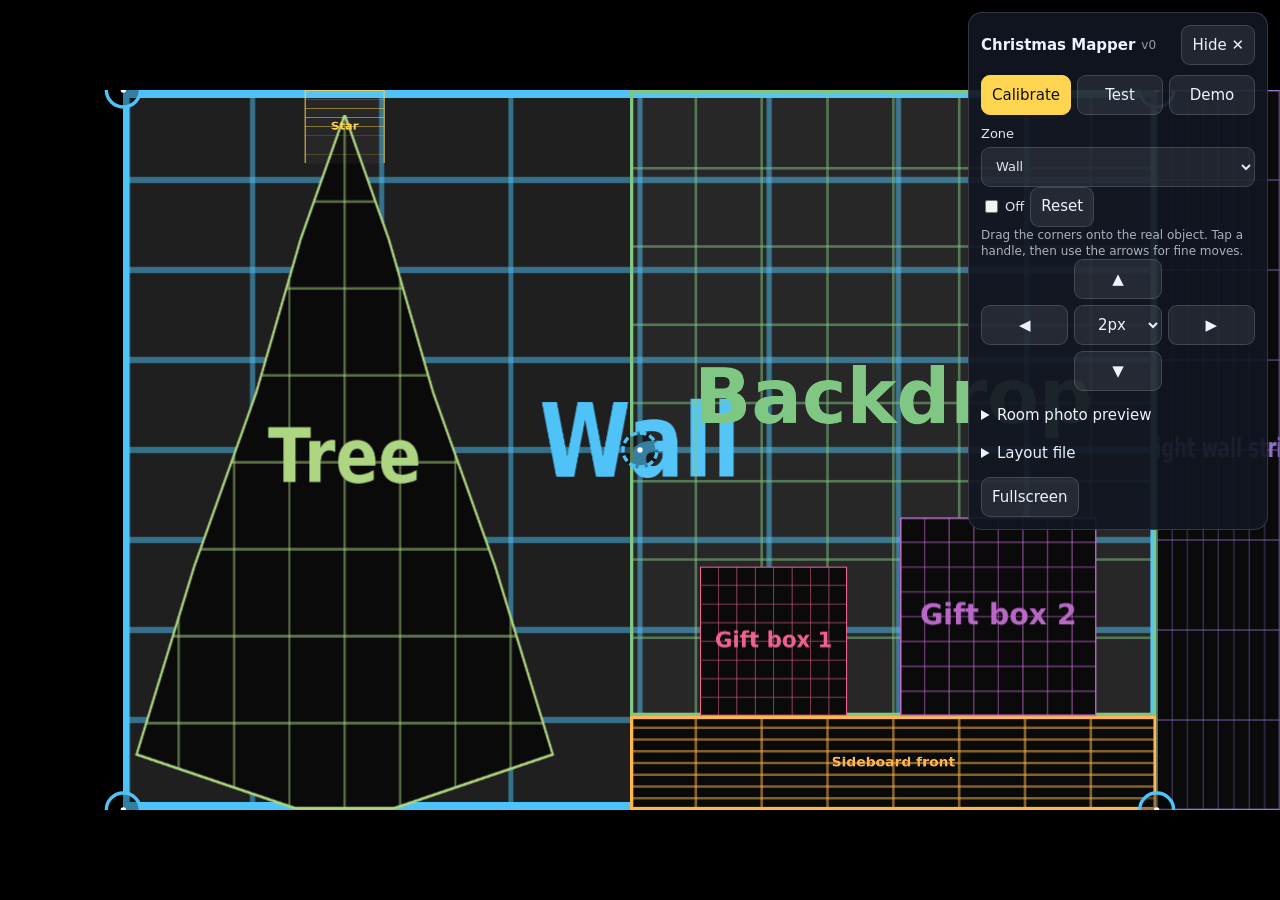
==== app/index.html @ 34c8f848 "Plan v2 with room measurements and cast; add Mapper v0 calibration app - Plan: measured stage, HAPPR" ====
<!doctype html>
<html lang="en">
<head>
  <meta charset="utf-8">
  <meta name="viewport" content="width=device-width, initial-scale=1, maximum-scale=1, user-scalable=no, viewport-fit=cover">
  <meta name="apple-mobile-web-app-capable" content="yes">
  <meta name="apple-mobile-web-app-status-bar-style" content="black-translucent">
  <title>Christmas Mapper</title>
  <link rel="stylesheet" href="style.css">
</head>
<body>
  <div id="stage">
    <div id="bg" hidden></div>
    <div id="handles"></div>
  </div>

  <div id="hotCorner" title="Show controls"></div>

  <aside id="panel">
    <header>
      <strong>Christmas Mapper</strong> <span class="ver">v0</span>
      <button id="hideUI" title="Hide controls (tap top-left corner to bring back)">Hide ✕</button>
    </header>

    <div class="row seg">
      <button data-mode="calibrate">Calibrate</button>
      <button data-mode="test">Test</button>
      <button data-mode="demo">Demo</button>
    </div>

    <section id="calibTools">
      <label>Zone <select id="zoneSelect"></select></label>
      <div class="row">
        <button id="maskBtn">Edit outline</button>
        <label class="chk"><input type="checkbox" id="hideZone"> Off</label>
        <button id="resetZone">Reset</button>
      </div>
      <p class="hint">Drag the corners onto the real object. Tap a handle, then use the arrows for fine moves.</p>
      <div class="dpad">
        <span></span><button data-nudge="0,-1">▲</button><span></span>
        <button data-nudge="-1,0">◀</button>
        <select id="stepSel"><option value="1">1px</option><option value="2" selected>2px</option><option value="10">10px</option></select>
        <button data-nudge="1,0">▶</button>
        <span></span><button data-nudge="0,1">▼</button><span></span>
      </div>
    </section>

    <section id="testTools" hidden>
      <div class="row seg">
        <button data-pattern="grid" class="on">Grid</button>
        <button data-pattern="white">White</button>
        <button data-pattern="colors">Colours</button>
      </div>
    </section>

    <details>
      <summary>Room photo preview</summary>
      <p class="hint">Show a photo of the wall behind the zones (stays on this device only).</p>
      <input type="file" id="photoFile" accept="image/*">
      <div class="row">
        <input type="range" id="photoOpacity" min="0.1" max="1" step="0.05" value="0.6" disabled>
        <button id="photoClear">Remove</button>
      </div>
    </details>

    <details>
      <summary>Layout file</summary>
      <div class="row">
        <button id="exportBtn">Export</button>
        <label class="filebtn">Import<input type="file" id="importFile" accept="application/json,.json"></label>
      </div>
    </details>

    <div class="row">
      <button id="fullscreenBtn">Fullscreen</button>
    </div>
  </aside>

  <script type="module" src="js/main.js"></script>
</body>
</html>
---- app/style.css ----
:root {
  --panel-bg: rgba(18, 22, 34, 0.92);
  --panel-fg: #eef2ff;
  --accent: #ffd54f;
  --line: rgba(255, 255, 255, 0.15);
}

* { box-sizing: border-box; }
html, body {
  margin: 0; height: 100%; background: #000; overflow: hidden;
  font: 15px/1.35 -apple-system, system-ui, sans-serif; color: var(--panel-fg);
  -webkit-user-select: none; user-select: none; touch-action: none;
}

#stage {
  position: absolute; left: 50%; top: 50%;
  width: 1920px; height: 1080px;
  transform-origin: 50% 50%;
  background: #000;
  overflow: hidden;
}
#bg {
  position: absolute; inset: 0;
  background: center / cover no-repeat; opacity: 0.6;
}
canvas.zone {
  position: absolute; left: 0; top: 0;
  transform-origin: 0 0;
  mix-blend-mode: normal;
}
#handles { position: absolute; inset: 0; }
.handle {
  position: absolute; width: 56px; height: 56px; margin: -28px 0 0 -28px;
  border: 5px solid #fff; border-radius: 50%;
  background: rgba(0, 0, 0, 0.35);
  touch-action: none; cursor: grab;
}
.handle::after {
  content: ''; position: absolute; left: 50%; top: 50%; width: 8px; height: 8px;
  margin: -4px 0 0 -4px; border-radius: 50%; background: #fff;
}
.handle.small { width: 40px; height: 40px; margin: -20px 0 0 -20px; }
.handle.move { border-style: dashed; }
.handle.active { background: rgba(255, 213, 79, 0.55); box-shadow: 0 0 0 4px #fff; }

#hotCorner { position: fixed; left: 0; top: 0; width: 70px; height: 70px; z-index: 5; }
body:not(.ui-hidden) #hotCorner { display: none; }

#panel {
  position: fixed; right: 12px; top: 12px; width: 300px; max-height: calc(100% - 24px); overflow: auto;
  background: var(--panel-bg); border: 1px solid var(--line); border-radius: 14px;
  padding: 12px; z-index: 10; display: flex; flex-direction: column; gap: 10px;
  touch-action: pan-y; -webkit-user-select: none;
}
#panel[hidden] { display: none; }
#panel header { display: flex; align-items: center; gap: 6px; }
#panel header .ver { opacity: 0.6; font-size: 12px; }
#panel header button { margin-left: auto; }
.row { display: flex; gap: 6px; align-items: center; flex-wrap: wrap; }
.seg button { flex: 1; }
button, select, .filebtn {
  font: inherit; color: var(--panel-fg); background: rgba(255, 255, 255, 0.08);
  border: 1px solid var(--line); border-radius: 9px; padding: 8px 10px; min-height: 40px;
}
button.on { background: var(--accent); color: #111; border-color: var(--accent); }
select { width: 100%; }
label { display: flex; flex-direction: column; gap: 4px; font-size: 13px; opacity: 0.95; }
label.chk { flex-direction: row; align-items: center; }
.filebtn { position: relative; overflow: hidden; display: inline-flex; align-items: center; }
.filebtn input { position: absolute; inset: 0; opacity: 0; }
.hint { margin: 0; font-size: 12px; opacity: 0.7; }
details summary { cursor: pointer; padding: 4px 0; }
details > * + * { margin-top: 6px; }
.dpad { display: grid; grid-template-columns: repeat(3, 1fr); gap: 6px; }
.dpad select { min-height: 40px; padding: 4px; text-align: center; }
input[type=range] { flex: 1; }
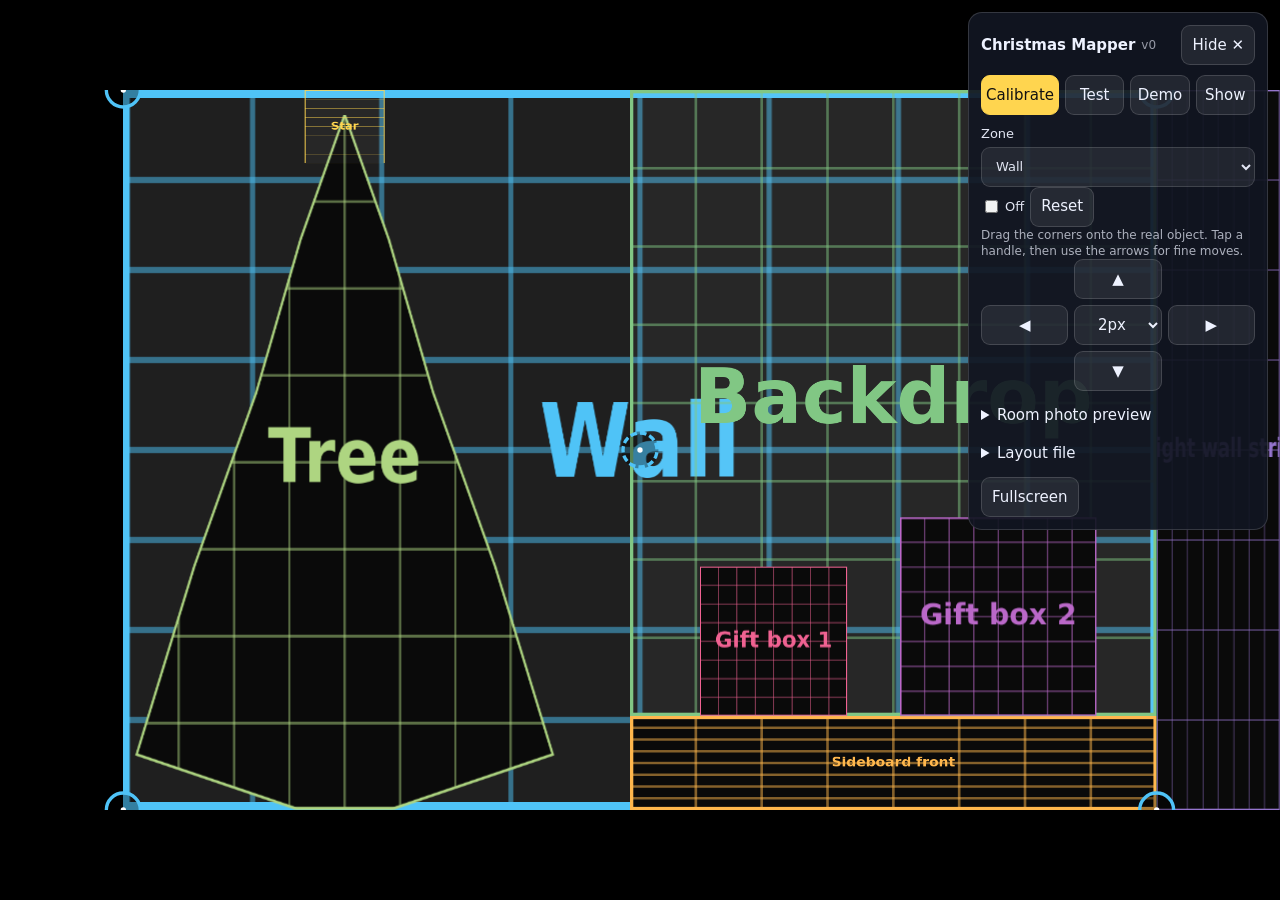
==== commit 91019c89: "WP-01: show timeline, master clock, hold points, Show mode - audio.js: MasterClock (audio element or" ====
--- a/app/index.html
+++ b/app/index.html
@@ -26,6 +26,7 @@
       <button data-mode="calibrate">Calibrate</button>
       <button data-mode="test">Test</button>
       <button data-mode="demo">Demo</button>
+      <button data-mode="show">Show</button>
     </div>
 
     <section id="calibTools">
@@ -51,6 +52,25 @@
         <button data-pattern="white">White</button>
         <button data-pattern="colors">Colours</button>
       </div>
+    </section>
+
+    <section id="showTools" hidden>
+      <div class="row seg">
+        <button id="playBtn">▶ Play</button>
+        <button id="restartBtn">⟲ Restart</button>
+      </div>
+      <button id="continueBtn" disabled>Continue ▶▶</button>
+      <div class="row"><span id="timeLabel" class="mono"></span></div>
+      <input type="range" id="seekBar" min="0" max="1" step="0.001" value="0">
+      <div class="hint" id="sceneLabel"></div>
+      <select id="sceneSelect"></select>
+      <label>Bluetooth audio delay <span id="delayValue" class="mono">0 ms</span>
+        <input type="range" id="delayRange" min="0" max="500" step="10" value="0">
+      </label>
+      <button id="syncBtn">Sync test (beep + flash)</button>
+      <p class="hint">Run the sync test and move the slider until the flash and the beep happen together.</p>
+      <label class="filebtn">Load music (temporary)<input type="file" id="musicFile" accept="audio/*"></label>
+      <div class="hint" id="musicName">No music: silent clock</div>
     </section>
 
     <details>
--- a/app/style.css
+++ b/app/style.css
@@ -57,7 +57,8 @@
 #panel header .ver { opacity: 0.6; font-size: 12px; }
 #panel header button { margin-left: auto; }
 .row { display: flex; gap: 6px; align-items: center; flex-wrap: wrap; }
-.seg button { flex: 1; }
+.seg { flex-wrap: nowrap; }
+.seg button { flex: 1; padding: 8px 4px; }
 button, select, .filebtn {
   font: inherit; color: var(--panel-fg); background: rgba(255, 255, 255, 0.08);
   border: 1px solid var(--line); border-radius: 9px; padding: 8px 10px; min-height: 40px;
@@ -74,3 +75,8 @@
 .dpad { display: grid; grid-template-columns: repeat(3, 1fr); gap: 6px; }
 .dpad select { min-height: 40px; padding: 4px; text-align: center; }
 input[type=range] { flex: 1; }
+
+.mono { font-variant-numeric: tabular-nums; font-family: ui-monospace, Menlo, monospace; font-size: 13px; }
+button:disabled { opacity: 0.4; }
+#showTools { display: flex; flex-direction: column; gap: 8px; }
+#showTools[hidden] { display: none; }
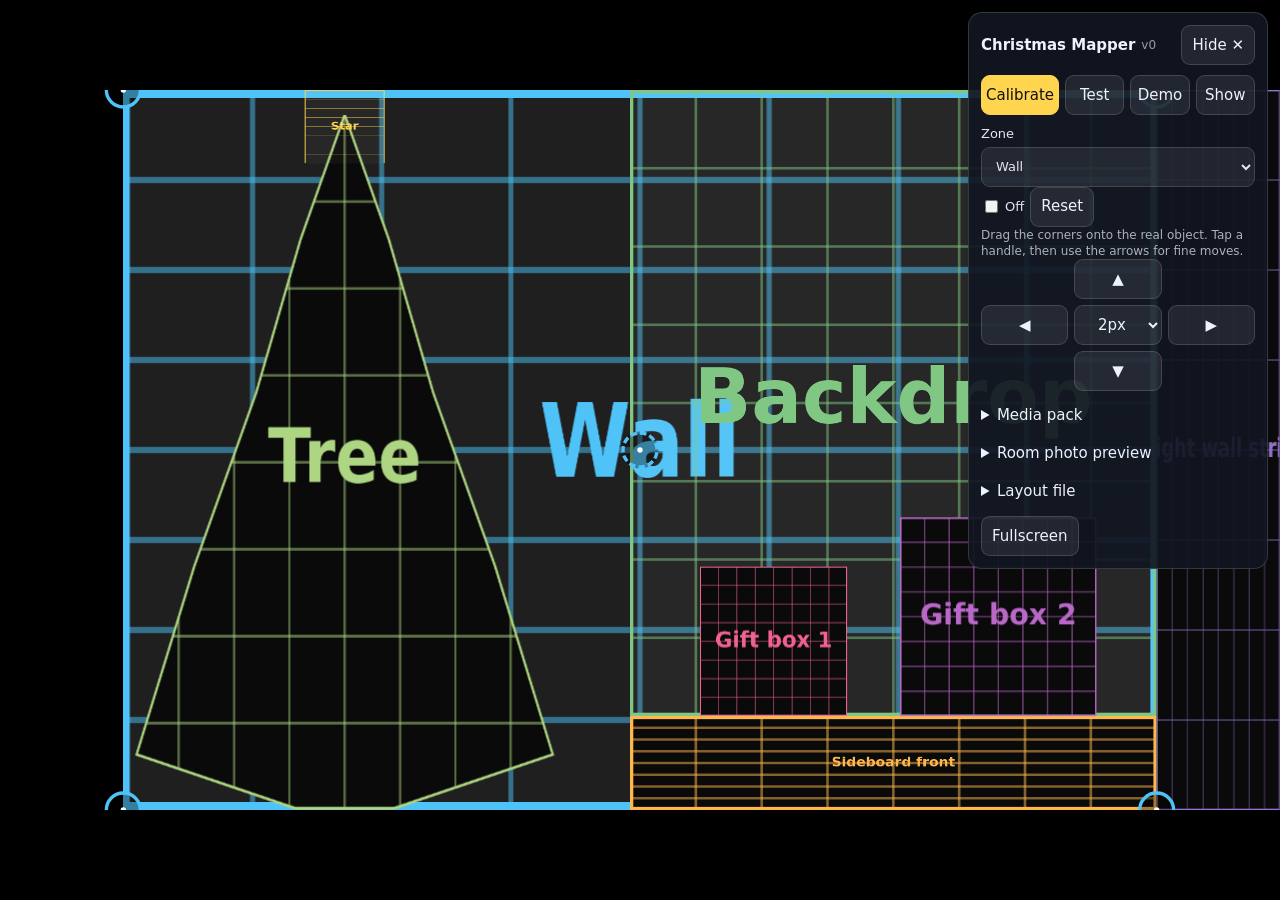
==== commit 6dda462a: "WP-02: on-device media pack and offline mode Personal media (photos, narration, final mix) must stay" ====
--- a/app/index.html
+++ b/app/index.html
@@ -5,7 +5,11 @@
   <meta name="viewport" content="width=device-width, initial-scale=1, maximum-scale=1, user-scalable=no, viewport-fit=cover">
   <meta name="apple-mobile-web-app-capable" content="yes">
   <meta name="apple-mobile-web-app-status-bar-style" content="black-translucent">
+  <meta name="theme-color" content="#000000">
   <title>Christmas Mapper</title>
+  <link rel="manifest" href="manifest.webmanifest">
+  <link rel="icon" href="icon.svg" type="image/svg+xml">
+  <link rel="apple-touch-icon" href="icon-180.png">
   <link rel="stylesheet" href="style.css">
 </head>
 <body>
@@ -69,9 +73,19 @@
       </label>
       <button id="syncBtn">Sync test (beep + flash)</button>
       <p class="hint">Run the sync test and move the slider until the flash and the beep happen together.</p>
-      <label class="filebtn">Load music (temporary)<input type="file" id="musicFile" accept="audio/*"></label>
       <div class="hint" id="musicName">No music: silent clock</div>
+      <p class="hint">Music comes from <code>master-mix</code> in the Media pack below.</p>
     </section>
+
+    <details id="mediaPack">
+      <summary>Media pack</summary>
+      <p class="hint">Private files stay on this iPad only. Each file is saved under its name without the
+        extension. Expected names: <code>master-mix</code>, <code>photo-1</code>…<code>photo-6</code>,
+        <code>narration-s01</code> (etc.).</p>
+      <label class="filebtn">Add files…<input type="file" id="mediaFiles" multiple accept="image/*,audio/*,video/*"></label>
+      <ul id="mediaList"></ul>
+      <div class="hint" id="mediaStatus"></div>
+    </details>
 
     <details>
       <summary>Room photo preview</summary>
--- a/app/style.css
+++ b/app/style.css
@@ -80,3 +80,9 @@
 button:disabled { opacity: 0.4; }
 #showTools { display: flex; flex-direction: column; gap: 8px; }
 #showTools[hidden] { display: none; }
+
+/* media pack */
+#mediaList { list-style: none; margin: 0; padding: 0; max-height: 180px; overflow-y: auto; }
+#mediaList li { display: flex; justify-content: space-between; align-items: center; gap: 6px; padding: 3px 0; border-bottom: 1px solid var(--line); font-size: 13px; }
+#mediaList li span { overflow: hidden; text-overflow: ellipsis; white-space: nowrap; }
+code { font-size: 12px; }
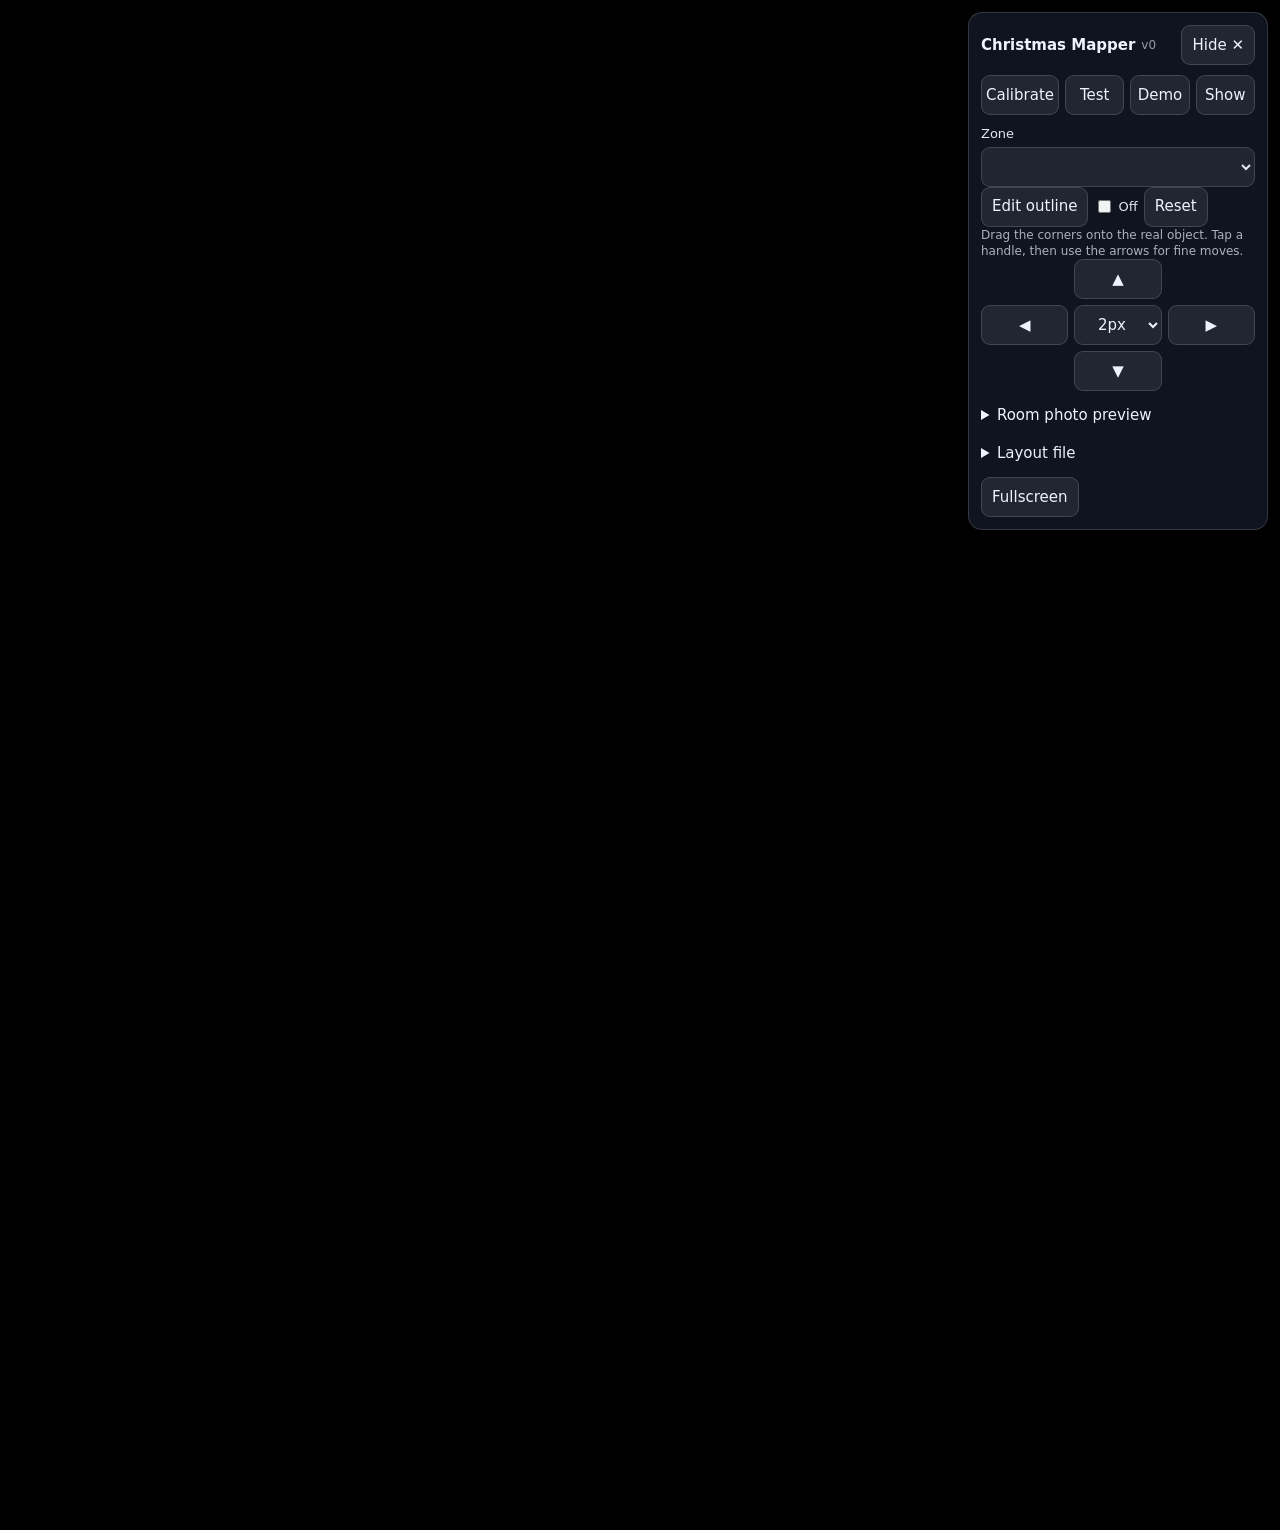
==== commit 31ea45f0: "Room model: metric stage + projector model generates the zones; model page The owner wants to keep i" ====
--- a/app/index.html
+++ b/app/index.html
@@ -5,11 +5,7 @@
   <meta name="viewport" content="width=device-width, initial-scale=1, maximum-scale=1, user-scalable=no, viewport-fit=cover">
   <meta name="apple-mobile-web-app-capable" content="yes">
   <meta name="apple-mobile-web-app-status-bar-style" content="black-translucent">
-  <meta name="theme-color" content="#000000">
   <title>Christmas Mapper</title>
-  <link rel="manifest" href="manifest.webmanifest">
-  <link rel="icon" href="icon.svg" type="image/svg+xml">
-  <link rel="apple-touch-icon" href="icon-180.png">
   <link rel="stylesheet" href="style.css">
 </head>
 <body>
@@ -73,19 +69,9 @@
       </label>
       <button id="syncBtn">Sync test (beep + flash)</button>
       <p class="hint">Run the sync test and move the slider until the flash and the beep happen together.</p>
+      <label class="filebtn">Load music (temporary)<input type="file" id="musicFile" accept="audio/*"></label>
       <div class="hint" id="musicName">No music: silent clock</div>
-      <p class="hint">Music comes from <code>master-mix</code> in the Media pack below.</p>
     </section>
-
-    <details id="mediaPack">
-      <summary>Media pack</summary>
-      <p class="hint">Private files stay on this iPad only. Each file is saved under its name without the
-        extension. Expected names: <code>master-mix</code>, <code>photo-1</code>…<code>photo-6</code>,
-        <code>narration-s01</code> (etc.).</p>
-      <label class="filebtn">Add files…<input type="file" id="mediaFiles" multiple accept="image/*,audio/*,video/*"></label>
-      <ul id="mediaList"></ul>
-      <div class="hint" id="mediaStatus"></div>
-    </details>
 
     <details>
       <summary>Room photo preview</summary>
@@ -103,6 +89,7 @@
         <button id="exportBtn">Export</button>
         <label class="filebtn">Import<input type="file" id="importFile" accept="application/json,.json"></label>
       </div>
+      <a class="filebtn" id="modelLink" href="model.html">Room model (3D layout, projector fit) →</a>
     </details>
 
     <div class="row">
--- a/app/style.css
+++ b/app/style.css
@@ -80,9 +80,4 @@
 button:disabled { opacity: 0.4; }
 #showTools { display: flex; flex-direction: column; gap: 8px; }
 #showTools[hidden] { display: none; }
-
-/* media pack */
-#mediaList { list-style: none; margin: 0; padding: 0; max-height: 180px; overflow-y: auto; }
-#mediaList li { display: flex; justify-content: space-between; align-items: center; gap: 6px; padding: 3px 0; border-bottom: 1px solid var(--line); font-size: 13px; }
-#mediaList li span { overflow: hidden; text-overflow: ellipsis; white-space: nowrap; }
-code { font-size: 12px; }
+a.filebtn { color: inherit; text-decoration: none; }
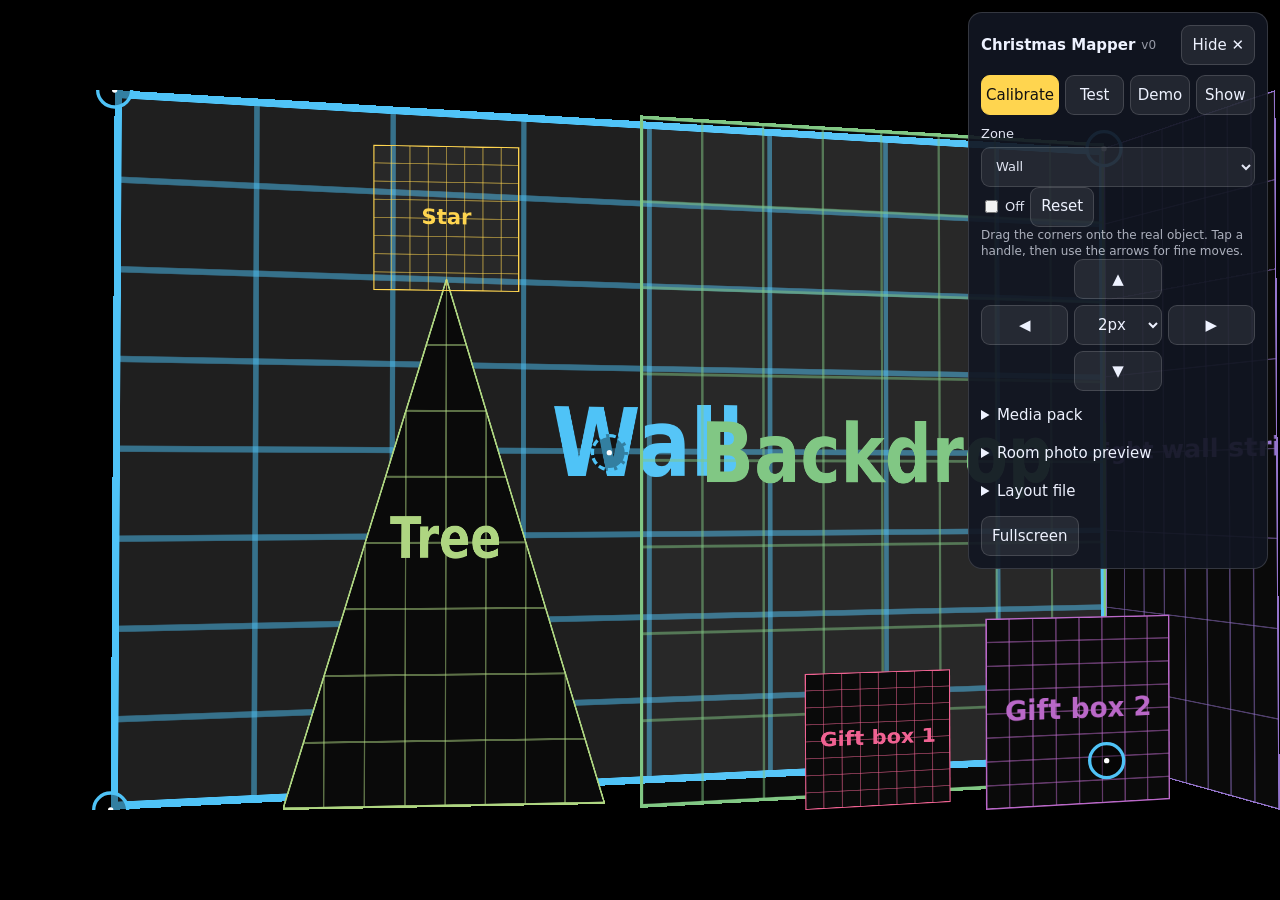
==== commit dff1f21b: "WP-02: Media pack + offline mode (#2) * WP-02: on-device media pack and offline mode  Personal media" ====
--- a/app/index.html
+++ b/app/index.html
@@ -5,7 +5,11 @@
   <meta name="viewport" content="width=device-width, initial-scale=1, maximum-scale=1, user-scalable=no, viewport-fit=cover">
   <meta name="apple-mobile-web-app-capable" content="yes">
   <meta name="apple-mobile-web-app-status-bar-style" content="black-translucent">
+  <meta name="theme-color" content="#000000">
   <title>Christmas Mapper</title>
+  <link rel="manifest" href="manifest.webmanifest">
+  <link rel="icon" href="icon.svg" type="image/svg+xml">
+  <link rel="apple-touch-icon" href="icon-180.png">
   <link rel="stylesheet" href="style.css">
 </head>
 <body>
@@ -69,9 +73,19 @@
       </label>
       <button id="syncBtn">Sync test (beep + flash)</button>
       <p class="hint">Run the sync test and move the slider until the flash and the beep happen together.</p>
-      <label class="filebtn">Load music (temporary)<input type="file" id="musicFile" accept="audio/*"></label>
       <div class="hint" id="musicName">No music: silent clock</div>
+      <p class="hint">Music comes from <code>master-mix</code> in the Media pack below.</p>
     </section>
+
+    <details id="mediaPack">
+      <summary>Media pack</summary>
+      <p class="hint">Private files stay on this iPad only. Each file is saved under its name without the
+        extension. Expected names: <code>master-mix</code>, <code>photo-1</code>…<code>photo-6</code>,
+        <code>narration-s01</code> (etc.).</p>
+      <label class="filebtn">Add files…<input type="file" id="mediaFiles" multiple accept="image/*,audio/*,video/*"></label>
+      <ul id="mediaList"></ul>
+      <div class="hint" id="mediaStatus"></div>
+    </details>
 
     <details>
       <summary>Room photo preview</summary>
@@ -89,7 +103,6 @@
         <button id="exportBtn">Export</button>
         <label class="filebtn">Import<input type="file" id="importFile" accept="application/json,.json"></label>
       </div>
-      <a class="filebtn" id="modelLink" href="model.html">Room model (3D layout, projector fit) →</a>
     </details>
 
     <div class="row">
--- a/app/style.css
+++ b/app/style.css
@@ -80,4 +80,9 @@
 button:disabled { opacity: 0.4; }
 #showTools { display: flex; flex-direction: column; gap: 8px; }
 #showTools[hidden] { display: none; }
-a.filebtn { color: inherit; text-decoration: none; }
+
+/* media pack */
+#mediaList { list-style: none; margin: 0; padding: 0; max-height: 180px; overflow-y: auto; }
+#mediaList li { display: flex; justify-content: space-between; align-items: center; gap: 6px; padding: 3px 0; border-bottom: 1px solid var(--line); font-size: 13px; }
+#mediaList li span { overflow: hidden; text-overflow: ellipsis; white-space: nowrap; }
+code { font-size: 12px; }
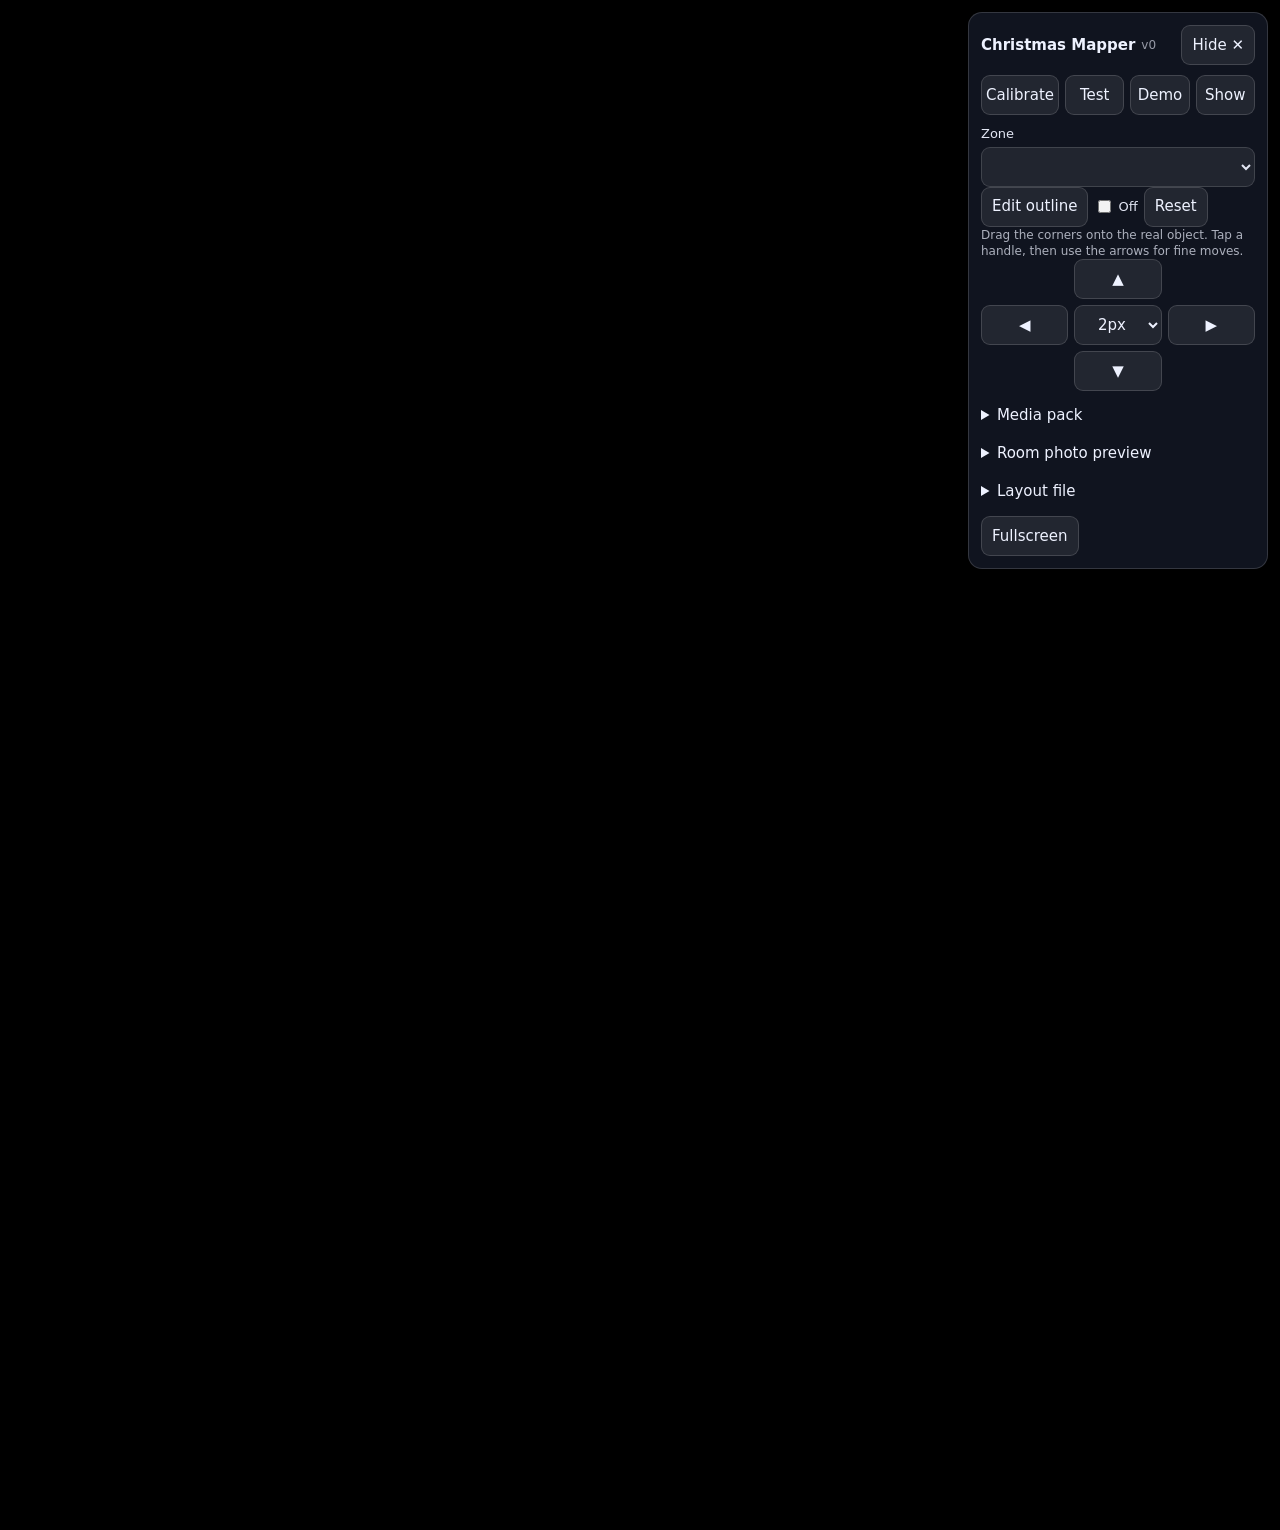
==== commit a1e0bdee: "WP-03: light-show scenes s00, s01, s02, s04, s06, s09, s10 + story placeholders Scenes key effects o" ====
--- a/app/index.html
+++ b/app/index.html
@@ -63,11 +63,16 @@
         <button id="playBtn">▶ Play</button>
         <button id="restartBtn">⟲ Restart</button>
       </div>
-      <button id="continueBtn" disabled>Continue ▶▶</button>
+      <div class="row seg">
+        <button id="continueBtn" disabled>Continue ▶▶</button>
+        <button id="cutBtn" disabled title="Jump to this scene's cut point (on-the-night cut list)">Cut ⏭</button>
+      </div>
       <div class="row"><span id="timeLabel" class="mono"></span></div>
       <input type="range" id="seekBar" min="0" max="1" step="0.001" value="0">
       <div class="hint" id="sceneLabel"></div>
       <select id="sceneSelect"></select>
+      <label class="chk"><input type="checkbox" id="projStar"> Finale: projected star (real star didn't go on)</label>
+      <div class="hint mono" id="perfLabel"></div>
       <label>Bluetooth audio delay <span id="delayValue" class="mono">0 ms</span>
         <input type="range" id="delayRange" min="0" max="500" step="10" value="0">
       </label>
@@ -103,6 +108,7 @@
         <button id="exportBtn">Export</button>
         <label class="filebtn">Import<input type="file" id="importFile" accept="application/json,.json"></label>
       </div>
+      <a class="filebtn" id="modelLink" href="model.html">Room model (3D layout, projector fit) →</a>
     </details>
 
     <div class="row">
--- a/app/style.css
+++ b/app/style.css
@@ -86,3 +86,10 @@
 #mediaList li { display: flex; justify-content: space-between; align-items: center; gap: 6px; padding: 3px 0; border-bottom: 1px solid var(--line); font-size: 13px; }
 #mediaList li span { overflow: hidden; text-overflow: ellipsis; white-space: nowrap; }
 code { font-size: 12px; }
+
+a.filebtn { color: inherit; text-decoration: none; }
+
+/* Show fonts, bundled for offline use (DESIGN_SYSTEM §04; licences in app/fonts/). */
+@font-face { font-family: "Mountains of Christmas"; font-weight: 700; font-display: swap; src: url("fonts/mountains-of-christmas-latin-700-normal.woff2") format("woff2"); }
+@font-face { font-family: "Playfair Display"; font-style: italic; font-weight: 400; font-display: swap; src: url("fonts/playfair-display-latin-400-italic.woff2") format("woff2"); }
+@font-face { font-family: "Playfair Display"; font-style: normal; font-weight: 400; font-display: swap; src: url("fonts/playfair-display-latin-400-normal.woff2") format("woff2"); }
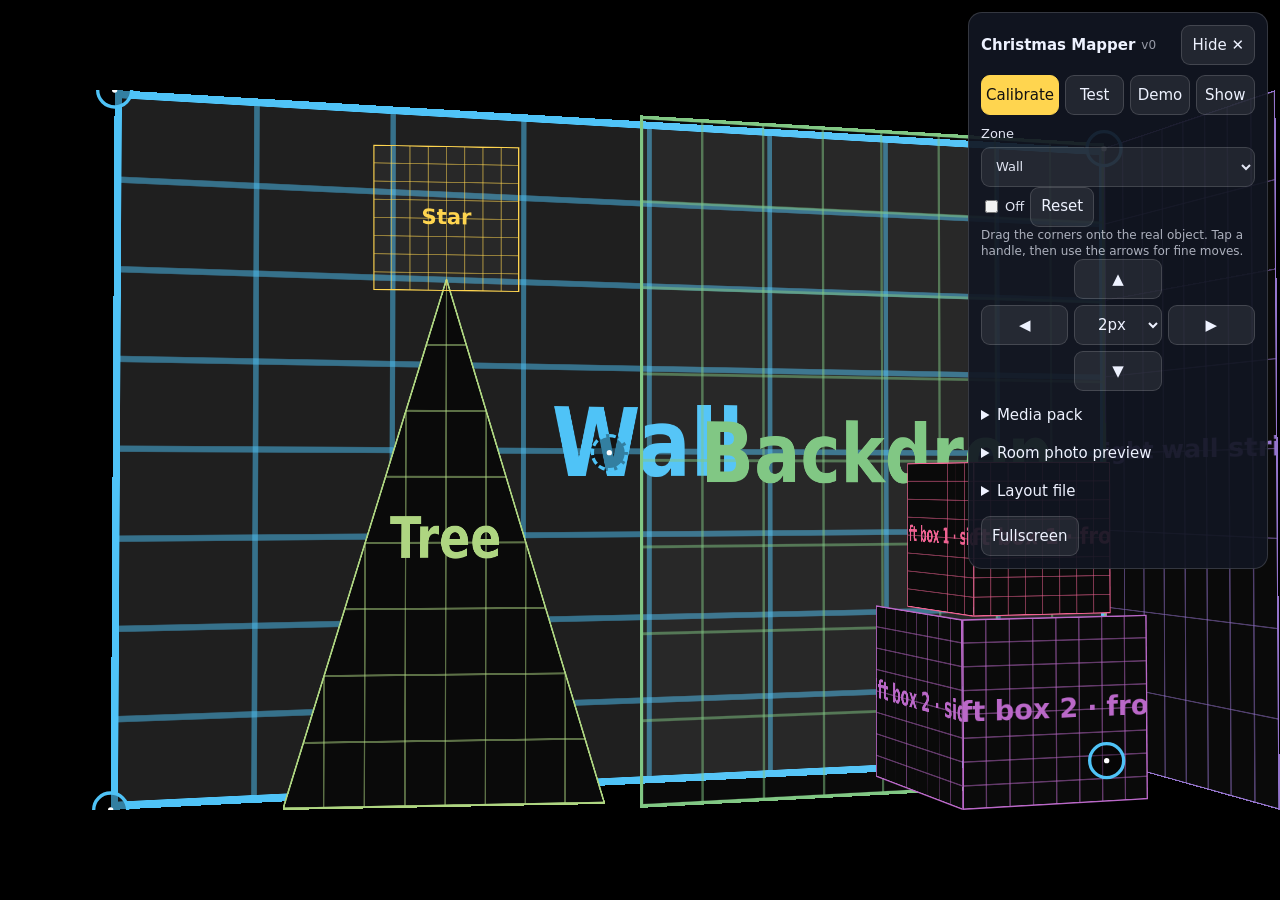
==== commit 72237cae: "WP-05: music sourcing, beat maps, beat tap tool Light-show scenes now move to their real recordings " ====
--- a/app/index.html
+++ b/app/index.html
@@ -109,6 +109,7 @@
         <label class="filebtn">Import<input type="file" id="importFile" accept="application/json,.json"></label>
       </div>
       <a class="filebtn" id="modelLink" href="model.html">Room model (3D layout, projector fit) →</a>
+      <a class="filebtn" id="beatsLink" href="beats.html">Beat tap tool (fix beat maps by ear) →</a>
     </details>
 
     <div class="row">
